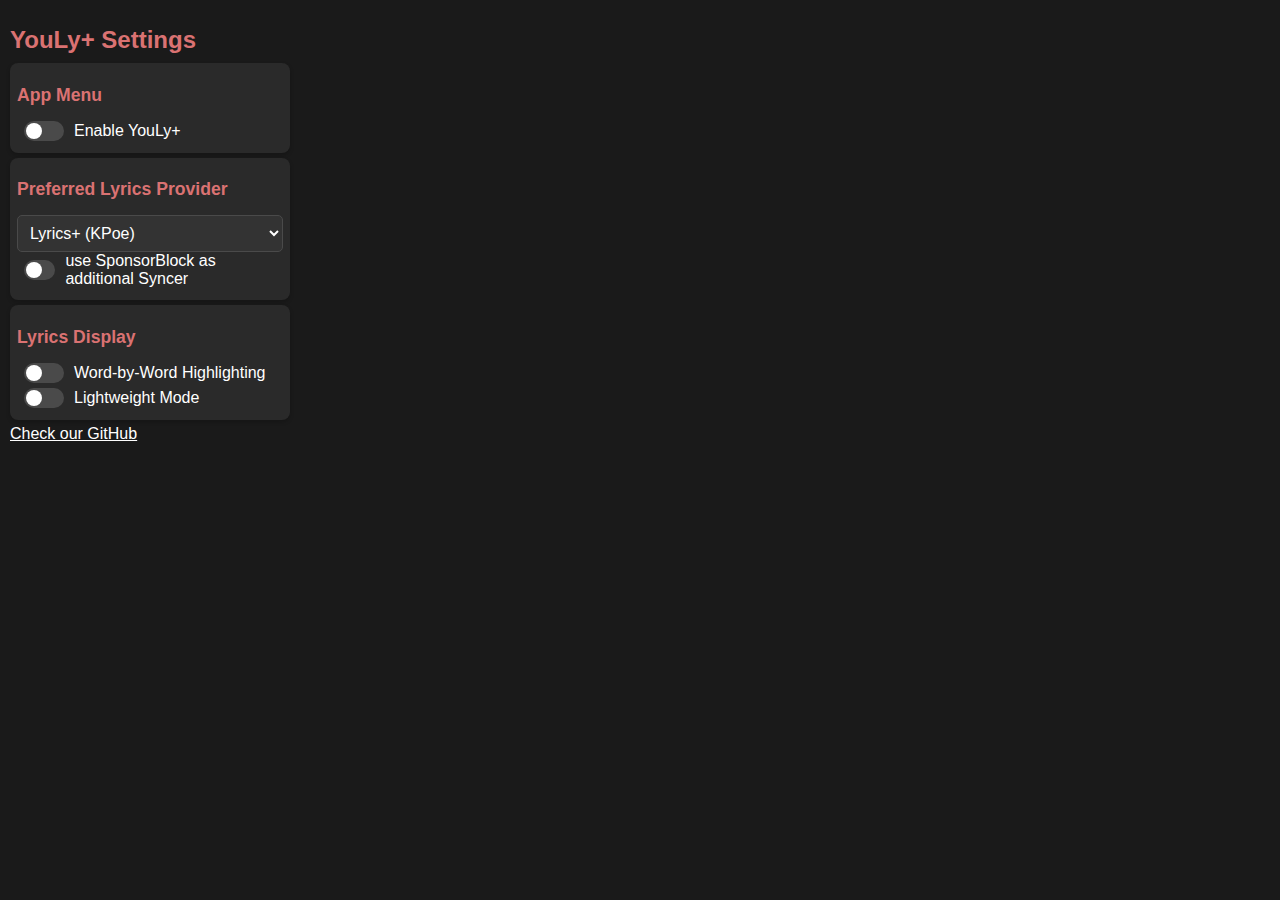
==== src/popup/ui.html @ 30aff358 "Initial Commit" ====
<!DOCTYPE html>
<html>
<head>
    <link rel="stylesheet" type="text/css" href="ui.css">
    <script src="../lib/polyfill.js"></script>
</head>
<body>
    <div class="container">
        <h1>YouLy+ Settings</h1>

        <div class="section">
            <h2>App Menu</h2>
            <label class="switch">
                <input type="checkbox" id="lyEnabled">
                <span class="slider"></span>
                Enable YouLy+
            </label>

        </div>
        
        <div class="section">
            <h2>Preferred Lyrics Provider</h2>
            <select id="lyricsProvider" class="dropdown">
                <option value="kpoe">Lyrics+ (KPoe)</option>
                <option value="lrclib">LRCLIB</option>
            </select>
            
            <label class="switch">
                <input type="checkbox" id="sponsorblock">
                <span class="slider"></span>
                use SponsorBlock as additional Syncer
            </label>
        </div>

        <div class="section">
            <h2>Lyrics Display</h2>
            <label class="switch">
                <input type="checkbox" id="wordByWord">
                <span class="slider"></span>
                Word-by-Word Highlighting
            </label>
            
            <label class="switch">
                <input type="checkbox" id="lightweight">
                <span class="slider"></span>
                Lightweight Mode
            </label>
        </div>

        <div id="status" class="status"></div>
        <footer>
            <a href="https://github.com/ibratabian17/YouLy" target="_blank">Check our GitHub</a>
          </footer>
    </div>
    <script src="ui.js"></script>
</body>
</html>
---- src/popup/ui.css ----
body {
    width: 300px;
    padding: 0;
    margin: 0;
    background-color: #1a1a1a;
    color: #ffffff;
    font-family: 'Segoe UI', Tahoma, Geneva, Verdana, sans-serif;
}

.container {
    padding: 10px;
}

h1 {
    font-size: 1.5em;
    margin-bottom: 9px;
    color: #da7272;
    display: flex;
    align-items: center;
    gap: 10px;
}

h2 {
    font-size: 1.1em;
    color: #da7272;
    margin-bottom: 15px;
}

.section {
    margin-bottom: 5px;
    padding: 7px;
    background-color: #2a2a2a;
    border-radius: 8px;
    box-shadow: 0 2px 4px rgba(0,0,0,0.2);
}

.switch {
    display: flex;
    align-items: center;
    margin-bottom: 5px;
    cursor: pointer;
    user-select: none;
}

.switch input {
    opacity: 0;
    width: 0;
    height: 0;
}

.slider {
    position: relative;
    display: inline-block;
    width: 40px;
    height: 20px;
    background-color: #4a4a4a;
    border-radius: 20px;
    margin-right: 10px;
    transition: .4s;
}

.slider:before {
    content: "";
    position: absolute;
    height: 16px;
    width: 16px;
    left: 2px;
    bottom: 2px;
    background-color: white;
    border-radius: 50%;
    transition: .4s;
}

input:checked + .slider {
    background-color: #da7272;
}

input:checked + .slider:before {
    transform: translateX(20px);
}

.dropdown {
    width: 100%;
    padding: 8px;
    border-radius: 5px;
    border: 1px solid #4a4a4a;
    background-color: #333;
    color: white;
    font-size: 1em;
}

.coming-soon {
    padding: 10px;
    background-color: #363636;
    border-radius: 5px;
    text-align: center;
    color: #888;
    font-style: italic;
}

.status {
    position: fixed;
    bottom: 10px;
    right: 10px;
    background-color: #da7272;
    color: white;
    padding: 8px 15px;
    border-radius: 20px;
    font-size: 0.9em;
    opacity: 0;
    transition: opacity 0.3s;
    box-shadow: 0 2px 4px rgba(0,0,0,0.2);
}

.show-status {
    opacity: 1;
}

a {
    width: 100%;
    position: relative;
    bottom: 0;
    display: block;
    color: #fff;
}
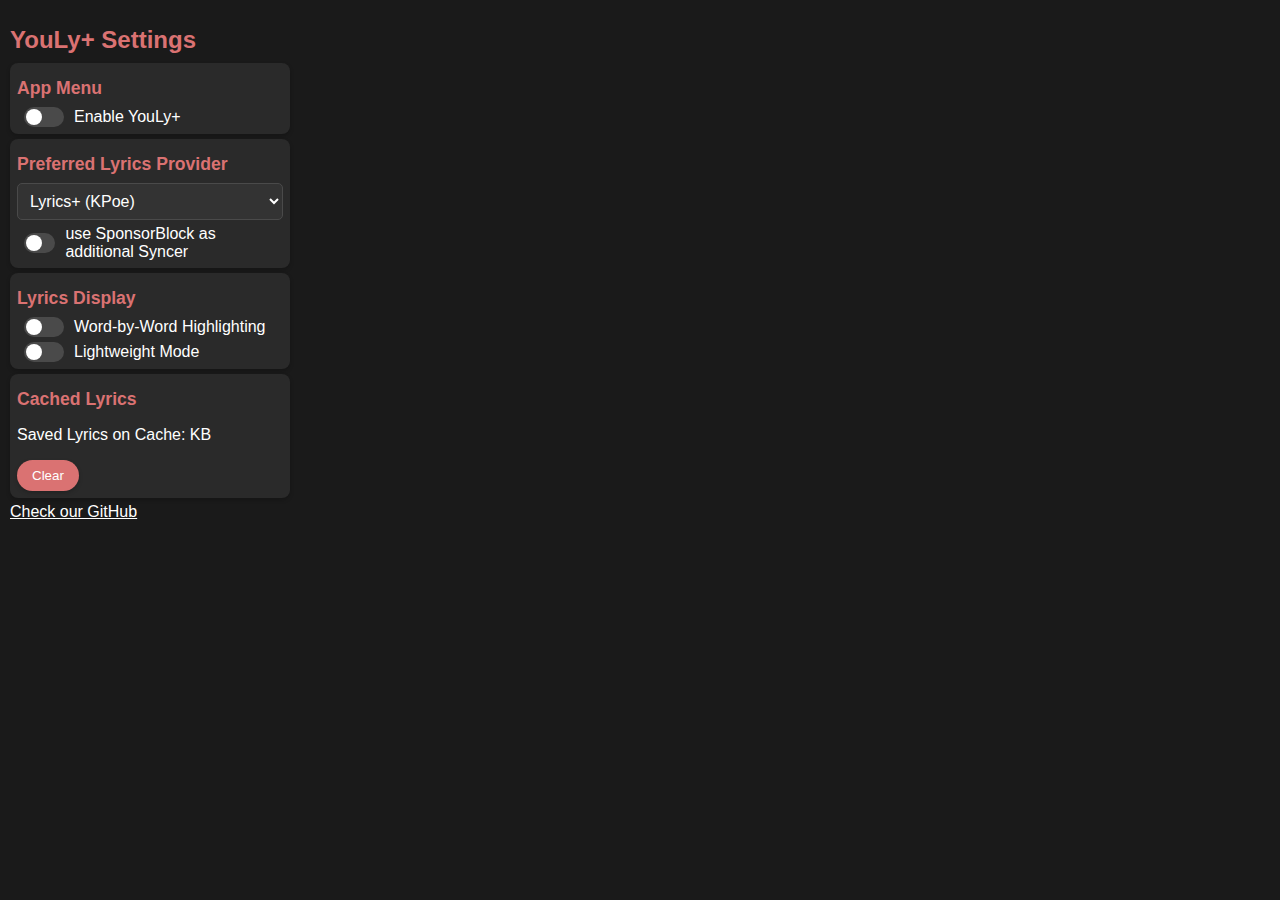
==== commit 2cfc3fad: "feat: add storage cached lyrics" ====
--- a/src/popup/ui.html
+++ b/src/popup/ui.html
@@ -47,6 +47,12 @@
             </label>
         </div>
 
+        <div class="section">
+            <h2>Cached Lyrics</h2>
+            <p>Saved Lyrics on Cache: <span class="cache-size"></span>KB</p>
+            <button class="clear-cache">Clear</button>
+        </div>
+
         <div id="status" class="status"></div>
         <footer>
             <a href="https://github.com/ibratabian17/YouLy" target="_blank">Check our GitHub</a>
--- a/src/popup/ui.css
+++ b/src/popup/ui.css
@@ -23,7 +23,7 @@
 h2 {
     font-size: 1.1em;
     color: #da7272;
-    margin-bottom: 15px;
+    margin: 8px 0;
 }
 
 .section {
@@ -37,7 +37,7 @@
 .switch {
     display: flex;
     align-items: center;
-    margin-bottom: 5px;
+    margin-top: 5px;
     cursor: pointer;
     user-select: none;
 }
@@ -122,4 +122,14 @@
     bottom: 0;
     display: block;
     color: #fff;
+}
+
+button {
+    background-color: #da7272;
+    color: white;
+    padding: 8px 15px;
+    border-radius: 20px;
+    transition: opacity 0.3s;
+    box-shadow: 0 2px 4px rgba(0,0,0,0.2);
+    border: none;
 }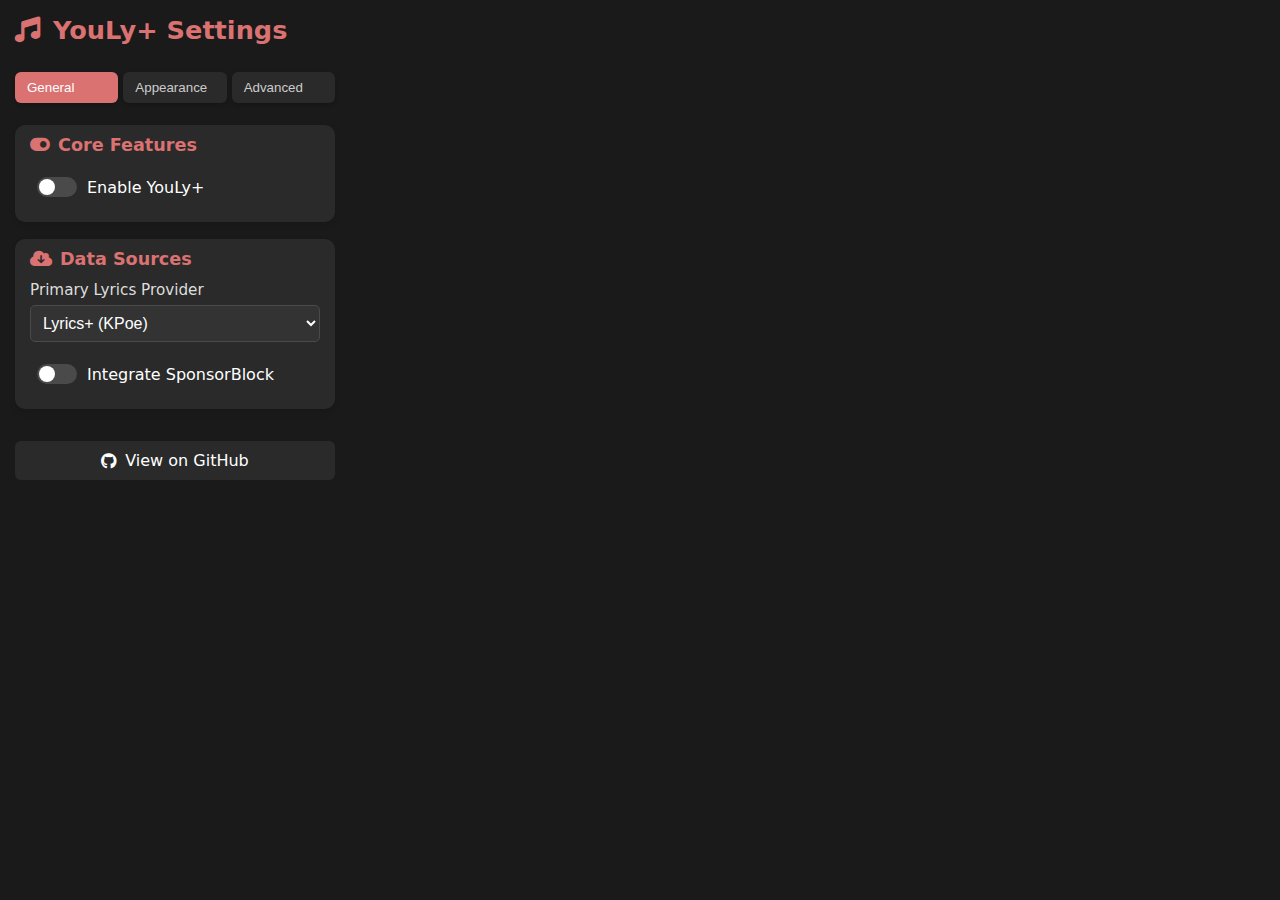
==== commit 55ec86b5: "feat: redesign popup ui" ====
--- a/src/popup/ui.html
+++ b/src/popup/ui.html
@@ -1,62 +1,116 @@
+<!-- Updated HTML -->
 <!DOCTYPE html>
 <html>
 <head>
     <link rel="stylesheet" type="text/css" href="ui.css">
+    <link rel="stylesheet" href="https://cdnjs.cloudflare.com/ajax/libs/font-awesome/6.0.0/css/all.min.css">
     <script src="../lib/polyfill.js"></script>
 </head>
 <body>
     <div class="container">
-        <h1>YouLy+ Settings</h1>
+        <header>
+            <h1>
+                <i class="fas fa-music"></i>
+                YouLy+ Settings
+            </h1>
+        </header>
 
-        <div class="section">
-            <h2>App Menu</h2>
-            <label class="switch">
-                <input type="checkbox" id="lyEnabled">
-                <span class="slider"></span>
-                Enable YouLy+
-            </label>
-
-        </div>
-        
-        <div class="section">
-            <h2>Preferred Lyrics Provider</h2>
-            <select id="lyricsProvider" class="dropdown">
-                <option value="kpoe">Lyrics+ (KPoe)</option>
-                <option value="lrclib">LRCLIB</option>
-            </select>
-            
-            <label class="switch">
-                <input type="checkbox" id="sponsorblock">
-                <span class="slider"></span>
-                use SponsorBlock as additional Syncer
-            </label>
+        <div class="tabs">
+            <button class="tab active" data-tab="general">General</button>
+            <button class="tab" data-tab="appearance">Appearance</button>
+            <button class="tab" data-tab="advanced">Advanced</button>
         </div>
 
-        <div class="section">
-            <h2>Lyrics Display</h2>
-            <label class="switch">
-                <input type="checkbox" id="wordByWord">
-                <span class="slider"></span>
-                Word-by-Word Highlighting
-            </label>
-            
-            <label class="switch">
-                <input type="checkbox" id="lightweight">
-                <span class="slider"></span>
-                Lightweight Mode
-            </label>
+        <div class="tab-content active" id="general">
+            <div class="section">
+                <h2><i class="fas fa-toggle-on"></i> Core Features</h2>
+                <label class="switch">
+                    <input type="checkbox" id="lyEnabled">
+                    <span class="slider"></span>
+                    Enable YouLy+
+                </label>
+            </div>
+
+            <div class="section">
+                <h2><i class="fas fa-cloud-download-alt"></i> Data Sources</h2>
+                <div class="setting-group">
+                    <label>Primary Lyrics Provider</label>
+                    <select id="lyricsProvider" class="dropdown">
+                        <option value="kpoe">Lyrics+ (KPoe)</option>
+                        <option value="lrclib">LRCLIB</option>
+                    </select>
+                </div>
+                
+                <label class="switch">
+                    <input type="checkbox" id="sponsorblock">
+                    <span class="slider"></span>
+                    Integrate SponsorBlock
+                </label>
+
+            </div>
         </div>
 
-        <div class="section">
-            <h2>Cached Lyrics</h2>
-            <p>Saved Lyrics on Cache: <span class="cache-size"></span>KB</p>
-            <button class="clear-cache">Clear</button>
+        <div class="tab-content" id="appearance">
+            <div class="section">
+                <h2><i class="fas fa-palette"></i> Display Settings</h2>
+                
+                <label class="switch">
+                    <input type="checkbox" id="lightweight">
+                    <span class="slider"></span>
+                    Lightweight Mode
+                </label>
+
+                <label class="switch">
+                    <input type="checkbox" id="wordByWord">
+                    <span class="slider"></span>
+                    Word-by-Word Highlighting
+                </label>
+            </div>
         </div>
 
-        <div id="status" class="status"></div>
+        <div class="tab-content" id="advanced">
+            <!-----<div class="section">
+                <h2><i class="fas fa-microchip"></i> Performance</h2>
+                
+                <div class="setting-group">
+                    <label>Cache Strategy</label>
+                    <select id="cacheStrategy" class="dropdown">
+                        <option value="aggressive">Aggressive</option>
+                        <option value="moderate">Moderate</option>
+                        <option value="none">None</option>
+                    </select>
+                </div>
+            </div>--->
+
+            <div class="section">
+                <h2><i class="fas fa-database"></i> Data Management</h2>
+                <div class="cache-info">
+                    <div class="cache-stats">
+                        <p>Storage Used: <span class="cache-size">0.00</span>MB</p>
+                        <p>Lyrics Cached: <span class="cache-count">0</span></p>
+                    </div>
+                    <div class="cache-controls">
+                        <button class="clear-cache btn-warning">
+                            <i class="fas fa-trash"></i> Clear Cache
+                        </button>
+                        <button class="refresh-cache">
+                            <i class="fas fa-sync"></i>
+                        </button>
+                    </div>
+                </div>
+            </div>
+        </div>
+
+        <div class="status" id="status"></div>
+        
         <footer>
-            <a href="https://github.com/ibratabian17/YouLy" target="_blank">Check our GitHub</a>
-          </footer>
+            <a href="https://github.com/ibratabian17/YouLy" target="_blank" class="github-link">
+                <i class="fab fa-github"></i> View on GitHub
+            </a>
+            <!------<a href="../settings/index.html" target="_blank" class="github-link">
+                <i class="fab fa-settings"></i> Open more settings
+            </a>---->
+        </footer>
     </div>
     <script src="ui.js"></script>
 </body>
--- a/src/popup/ui.css
+++ b/src/popup/ui.css
@@ -117,10 +117,6 @@
 }
 
 a {
-    width: 100%;
-    position: relative;
-    bottom: 0;
-    display: block;
     color: #fff;
 }
 
@@ -132,4 +128,211 @@
     transition: opacity 0.3s;
     box-shadow: 0 2px 4px rgba(0,0,0,0.2);
     border: none;
-}+}
+
+/* Updated CSS */
+body {
+    width: 350px;
+    min-height: 500px;
+    background-color: #1a1a1a;
+    color: #ffffff;
+    font-family: 'Segoe UI', system-ui;
+    --accent-color: #da7272;
+    --hover-accent: #ff8585;
+}
+
+.container {
+    padding: 15px;
+    display: flex;
+    flex-direction: column;
+    gap: 12px;
+}
+
+header h1 {
+    font-size: 1.6em;
+    margin: 0 0 15px;
+    display: flex;
+    align-items: center;
+    gap: 12px;
+    color: var(--accent-color);
+}
+
+.version {
+    font-size: 0.7em;
+    color: #888;
+    margin-left: auto;
+}
+
+.tabs {
+    display: flex;
+    gap: 5px;
+    margin-bottom: 10px;
+}
+
+.tab {
+    flex: 1;
+    padding: 8px 12px;
+    background: #2a2a2a;
+    border: none;
+    border-radius: 6px;
+    color: #ccc;
+    cursor: pointer;
+    transition: all 0.2s;
+}
+
+.tab.active {
+    background: var(--accent-color);
+    color: white;
+}
+
+.tab-content {
+    display: none;
+    flex-direction: column;
+    gap: 12px;
+}
+
+.tab-content.active {
+    display: flex;
+}
+
+.section {
+    padding: 15px;
+    background: #2a2a2a;
+    border-radius: 10px;
+    box-shadow: 0 3px 6px rgba(0,0,0,0.1);
+}
+
+.section h2 {
+    font-size: 1.1em;
+    margin: -5px 0 12px;
+    display: flex;
+    align-items: center;
+    gap: 8px;
+    color: var(--accent-color);
+}
+
+.setting-group {
+    margin: 12px 0;
+}
+
+.setting-group label {
+    display: block;
+    margin-bottom: 6px;
+    font-size: 0.95em;
+    color: #ddd;
+}
+
+.switch {
+    display: flex;
+    align-items: center;
+    padding: 10px 0;
+    cursor: pointer;
+    transition: background 0.2s;
+    border-radius: 6px;
+}
+
+.switch:hover {
+    background: rgba(255,255,255,0.03);
+}
+
+.slider-range {
+    width: 100%;
+    height: 4px;
+    background: #4a4a4a;
+    border-radius: 2px;
+    outline: none;
+    -webkit-appearance: none;
+}
+
+.slider-range::-webkit-slider-thumb {
+    -webkit-appearance: none;
+    width: 16px;
+    height: 16px;
+    background: var(--accent-color);
+    border-radius: 50%;
+    cursor: pointer;
+}
+
+.range-value {
+    float: right;
+    color: #888;
+    font-size: 0.9em;
+}
+
+.cache-info {
+    display: flex;
+    justify-content: space-between;
+    align-items: center;
+    margin-top: 10px;
+}
+
+.cache-controls {
+    display: flex;
+    gap: 8px;
+}
+
+.btn-warning {
+    background: #d86d6d !important;
+}
+
+button {
+    background: var(--accent-color);
+    color: white;
+    border: none;
+    padding: 8px 15px;
+    border-radius: 6px;
+    cursor: pointer;
+    display: flex;
+    align-items: center;
+    gap: 6px;
+    transition: all 0.2s;
+}
+
+button:hover {
+    background: var(--hover-accent);
+    transform: translateY(-1px);
+}
+
+.github-link {
+    text-align: center;
+    padding: 10px;
+    margin: 15px 0;
+    background: #2a2a2a;
+    border-radius: 6px;
+    text-decoration: none;
+    display: flex;
+    justify-content: center;
+    align-items: center;
+    gap: 8px;
+}
+
+.github-link:hover {
+    background: #333;
+}
+
+.credits {
+    text-align: center;
+    font-size: 0.8em;
+    color: #666;
+    margin-top: 10px;
+}
+
+.status {
+    position: fixed;
+    bottom: 15px;
+    right: 15px;
+    background: var(--accent-color);
+    color: white;
+    padding: 10px 20px;
+    border-radius: 8px;
+    font-size: 0.9em;
+    opacity: 0;
+    transition: opacity 0.3s;
+    box-shadow: 0 3px 6px rgba(0,0,0,0.2);
+}
+
+.show-status {
+    opacity: 1;
+}
+
+/* Keep existing slider styles and add new ones as needed */